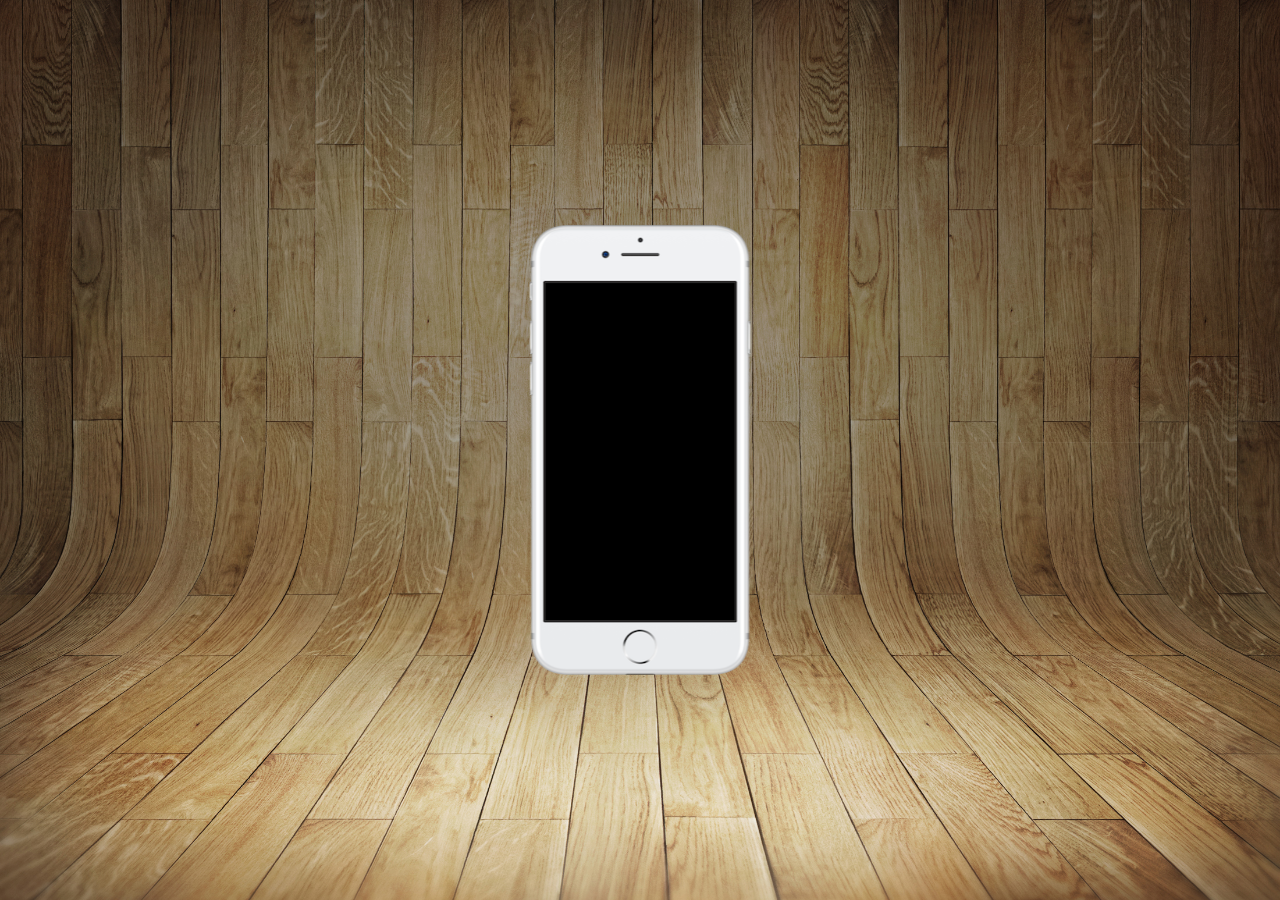
==== index.html @ 242cc58f "rede social" ====
<!DOCTYPE html>
<html lang="pt-br">
<head>
    <meta charset="UTF-8">
    <meta http-equiv="X-UA-Compatible" content="IE=edge">
    <meta name="viewport" content="width=device-width, initial-scale=1.0">
    <title>Rede social</title>
    <link rel="shortcut icon" href="favicon.ico" type="image/x-icon">
    <link rel="stylesheet" href="rede-social/style.css">
</head>
<body>
    <main>
        <section id="telefone"></section>
        <sectio id="rede"></section>
    </main>
</body>
</html>
---- rede-social/style.css ----
@charset "UTF-8";

*{
    margin: 0;
    padding: 0;
    font-family: 'Courier New', Courier, monospace;
}
html, body{
    height: 100vh;
    width: 100vw;
    
}
body{
    background-image: url(../imagens/fundo-madeira.jpg);
    background-size: cover;
    background-attachment: fixed;
}
main{
    position: relative;
    height: 100vh;
    
}
section#telefone{
    position: absolute;
    top: 50%;
    left: 50%;
    transform: translate(-50%, -50%);
    background-image: url(../imagens/frame-iphone.png);
    background-repeat: no-repeat;
    height: 454px;
    width: 225px;
    
}
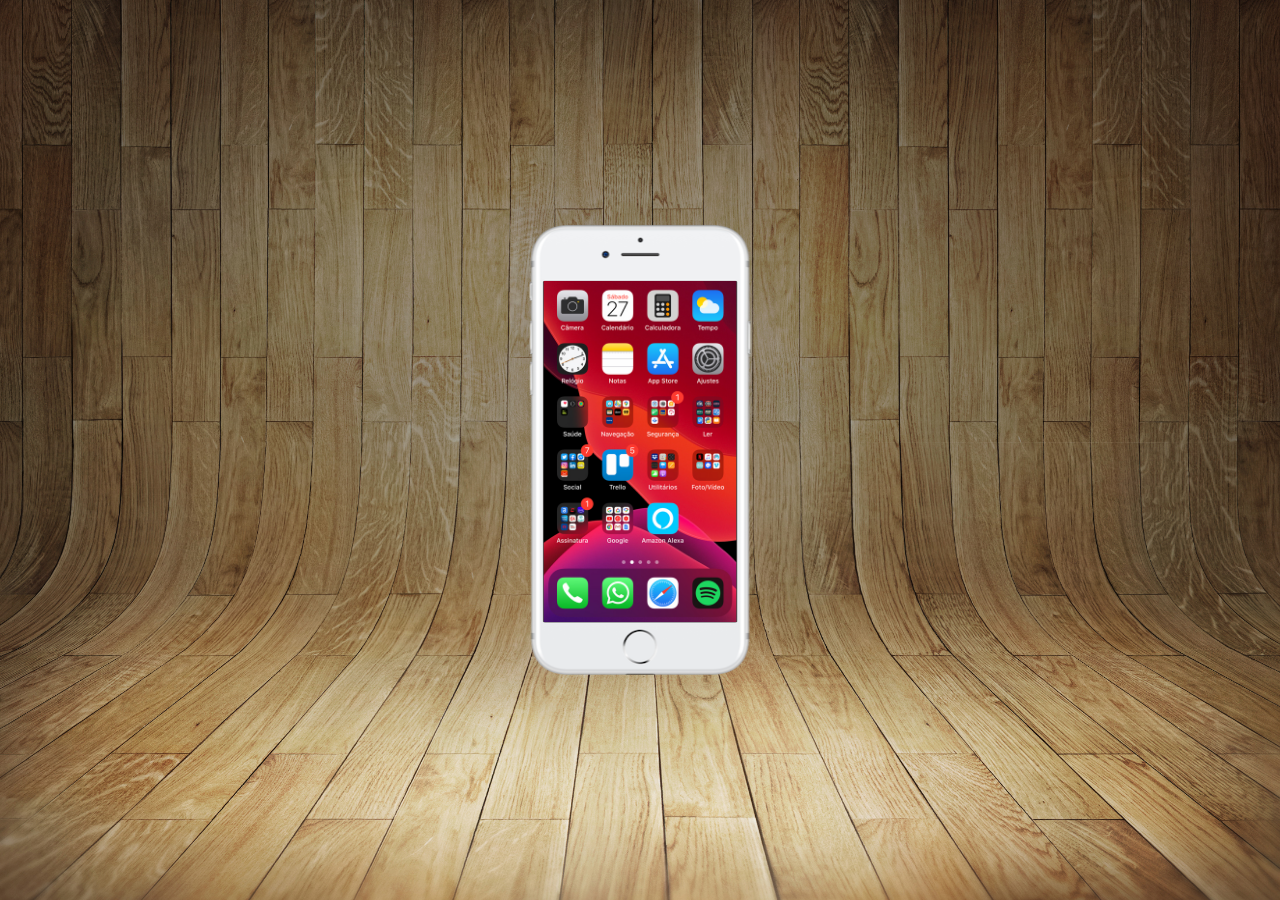
==== commit 2beecd73: "add cell e home" ====
--- a/index.html
+++ b/index.html
@@ -10,7 +10,9 @@
 </head>
 <body>
     <main>
-        <section id="telefone"></section>
+        <section id="telefone">
+            <iframe src="home.html" name="tela" id="tela" frameborder="0"></iframe>
+        </section>
         <sectio id="rede"></section>
     </main>
 </body>
--- a/rede-social/style.css
+++ b/rede-social/style.css
@@ -30,4 +30,11 @@
     height: 454px;
     width: 225px;
     
+}
+#tela{
+    position: relative;
+    top: 58px;
+    left: 16px;
+    width: 193px;
+    height: 341px;
 }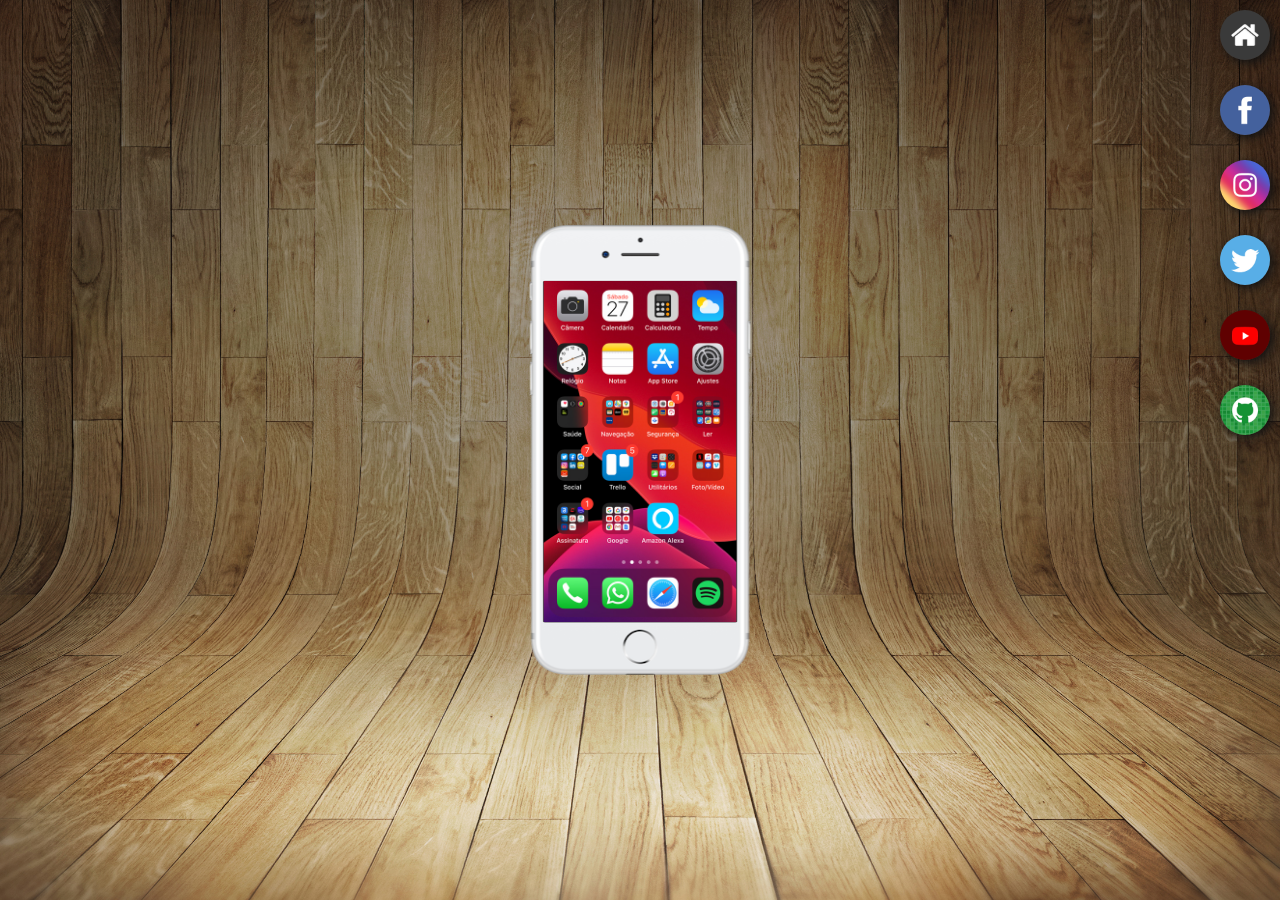
==== commit 101cd4f6: "add icons" ====
--- a/index.html
+++ b/index.html
@@ -13,7 +13,21 @@
         <section id="telefone">
             <iframe src="home.html" name="tela" id="tela" frameborder="0"></iframe>
         </section>
-        <sectio id="rede"></section>
+        <section id="rede">
+            <a href="#" target="tela"><img src="imagens/logo-home.jpg" alt="a"></a><br>
+
+            <a href="#" target="tela"><img src="imagens/logo-facebook.jpg" alt="a"></a><br>
+
+            <a href="#" target="tela"><img src="imagens/logo-instagram.jpg" alt="a"></a>   <br> 
+
+            <a href="#" target="tela"><img src="imagens/logo-twitter.jpg" alt="a"></a><br>
+
+            <a href="#" target="tela"><img src="imagens/logo-youtube.jpg" alt="a"></a><br>
+
+            <a href="#" target="tela"><img src="imagens/logo-github.jpg" alt="a"></a>
+
+            
+        </section>
     </main>
 </body>
 </html>--- a/rede-social/style.css
+++ b/rede-social/style.css
@@ -37,4 +37,30 @@
     left: 16px;
     width: 193px;
     height: 341px;
-}+}
+section#rede>a>img{
+    width: 50px;
+    height: 50px;
+    margin: 10px;
+    border-radius: 50%;
+    box-shadow: 3px 3px 10px rgb(18, 18, 18);
+    
+    
+    
+}
+section#rede>a>img:hover{
+    
+    
+    transition: 400ms;
+    width: 55px;
+    height: 55px;
+    margin: 9px;
+    border-radius: 35%;
+    box-shadow: 5px 5px 14px rgb(20, 30, 20);
+    border: 2px solid rgba(255, 255, 255, 0.103);
+    
+
+}
+section#rede{
+    text-align: right;
+}
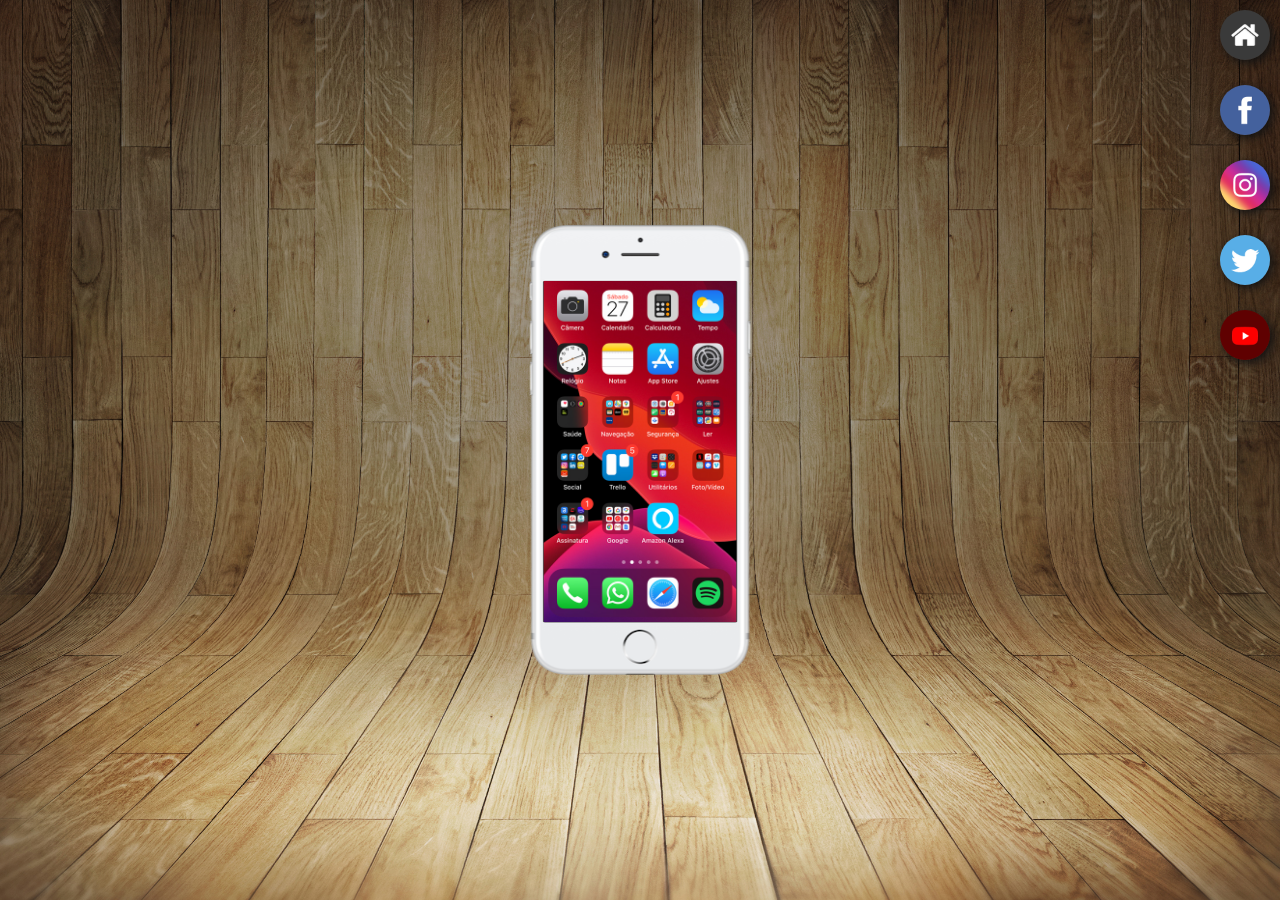
==== commit f88d169e: "projeto terminado" ====
--- a/index.html
+++ b/index.html
@@ -14,17 +14,17 @@
             <iframe src="home.html" name="tela" id="tela" frameborder="0"></iframe>
         </section>
         <section id="rede">
-            <a href="#" target="tela"><img src="imagens/logo-home.jpg" alt="a"></a><br>
+            <a href="home.html" target="tela"><img src="imagens/logo-home.jpg" alt="a"></a><br>
 
-            <a href="#" target="tela"><img src="imagens/logo-facebook.jpg" alt="a"></a><br>
+            <a href="facebook.html" target="tela"><img src="imagens/logo-facebook.jpg" alt="a"></a><br>
 
-            <a href="#" target="tela"><img src="imagens/logo-instagram.jpg" alt="a"></a>   <br> 
+            <a href="instagram.html" target="tela"><img src="imagens/logo-instagram.jpg" alt="a"></a>   <br> 
 
-            <a href="#" target="tela"><img src="imagens/logo-twitter.jpg" alt="a"></a><br>
+            <a href="twitter.html" target="tela"><img src="imagens/logo-twitter.jpg" alt="a"></a><br>
 
-            <a href="#" target="tela"><img src="imagens/logo-youtube.jpg" alt="a"></a><br>
+            <a href="youtube.html" target="tela"><img src="imagens/logo-youtube.jpg" alt="a"></a><br>
 
-            <a href="#" target="tela"><img src="imagens/logo-github.jpg" alt="a"></a>
+            
 
             
         </section>
